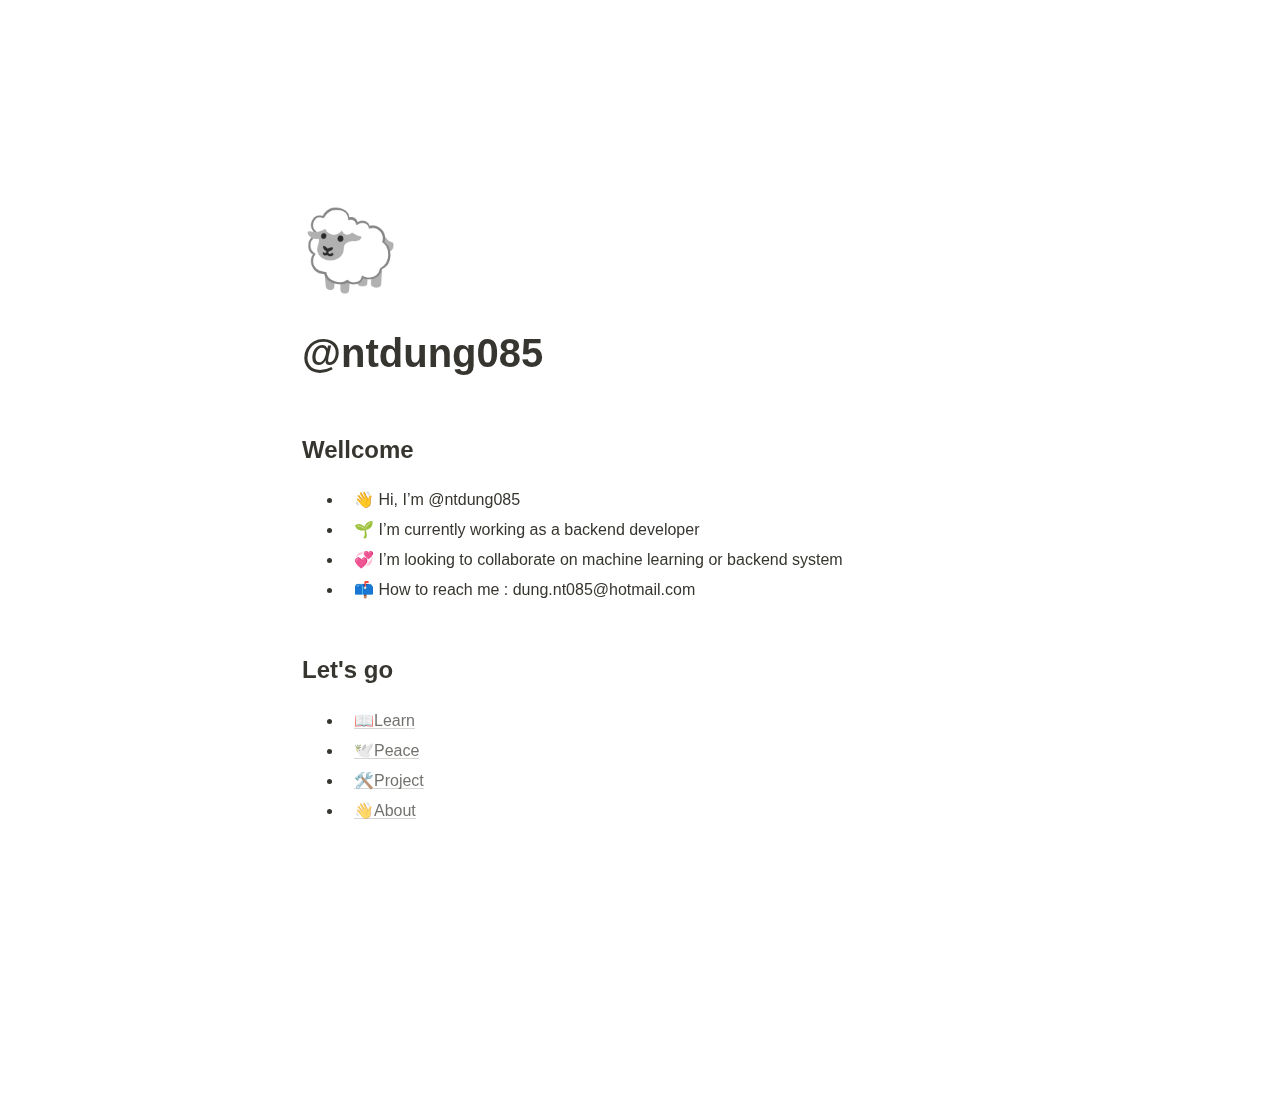
==== index.html @ fe67bcdd "Base project" ====
<!DOCTYPE html>
<html lang="en">

<head>
    <meta charset="utf-8">
    <meta name="viewport" content="width=device-width, initial-scale=1">
    <meta http-equiv="X-UA-Compatible" content="IE=edge">
    <title>ntdung085</title>
    <link rel="stylesheet" href="potion.css">
</head>

<body>
    <header>
        <!-- Top image (optional) -->
        <div class="background" style="background-image: url(https://source.unsplash.com/2800x400)">
        </div>

        <!-- Page icon (optional) -->
        <div class="icon">🐑</div>

        <!-- h1 here becomes the page title (also optional but you better have it) -->
        <h1>@ntdung085</h1>
    </header>
    <div class="content">
        <div class="wellcome">
            <h2>Wellcome</h2>
            <ul>
                <li>👋 Hi, I’m @ntdung085</li>
                <li>🌱 I’m currently working as a backend developer</li>
                <li>💞️ I’m looking to collaborate on machine learning or backend system</li>
                <li>📫 How to reach me : dung.nt085@hotmail.com</li>
            </ul>
        </div>

    </div>
    <footer>
        <div class="sidebar">
            <h2>Let's go</h2>

            <ul>
                <li><a href="learn/learn.html">📖Learn</a></li>
                <li><a href="peace/peace.html">🕊️Peace</a></li>
                <li><a href="project/project.html">🛠️Project</a></li>
                <li><a href="index.html">👋About</a></li>

            </ul>
        </div>
    </footer>

</body>

</html>
---- potion.css ----
*,
*::before,
*::after {
    box-sizing: border-box;
    line-height: 1.5;
    backface-visibility: hidden;
}

:root {
    font-variant-ligatures: common-ligatures;
    text-rendering: optimizeLegibility;
    font-smoothing: antialiased;
    font-family: -apple-system, BlinkMacSystemFont, "Segoe UI", Helvetica, "Apple Color Emoji", Arial, sans-serif, "Segoe UI Emoji", "Segoe UI Symbol";
}

button,
input,
textarea,
label {
    cursor: pointer;
}

[hidden] {
    display: none;
}

::selection {
    background: rgba(219, 45, 161, 0.3);
}

body {
    margin: 0;
    padding-top: 108px;
    color: rgb(55, 53, 47);
    font-size: 16px;
    padding-bottom: 30vh;
}

body > :not(table):not(blockquote):not(img):not(pre):not(main),
main > :not(table):not(blockquote):not(img):not(pre) {
    padding-left: 16px;
    padding-right: 16px;
    margin: 0 auto;
    max-width: 708px;
}

header .icon {
    display: inline-block;
    content: attr(data-icon);
    font-size: 78px;
}

header .background {
    height: 250px;
    position: absolute;
    top: 0;
    left: 0;
    right: 0;
    z-index: -1;
}

header .background + .icon {
    margin-top: 84px;
}

header .background + h1 {
    margin-top: 175px;
}

h1 {
    margin: 0 auto;
    font-weight: 600;
    font-size: 1.875em;
    line-height: 1.3;
    padding-top: 2em;
    padding-bottom: 7px;
}

header h1 {
    margin: 0 auto;
    font-weight: 700;
    line-height: 1.2;
    font-size: 40px;
    padding-bottom: 23px;
    padding-top: 20px;
}

h2 {
    margin: 0 auto;
    font-weight: 600;
    font-size: 1.5em;
    line-height: 1.3;
    padding-top: 1.4em;
    padding-bottom: 4px;
}

h3 {
    margin: 0 auto;
    font-weight: 600;
    font-size: 1.25em;
    line-height: 1.3;
    padding-top: 1em;
    padding-bottom: 4px;
}

p {
    word-break: break-word;
    padding-top: 3px;
    padding-bottom: 3px;
    margin-block-start: 0;
    margin-block-end: 0;
    margin-top: 2px !important;
    margin-bottom: 2px !important;
}

blockquote {
    border-left: 3px solid;
    padding-left: 13px;
    padding-right: 0.9em;
    margin-top: 8px;
    margin-bottom: 4px;
    font-size: 1.2em;
    line-height: 1.5;
    margin-left: auto;
    margin-right: auto;
    max-width: 676px;
}

ol {
    list-style-position: inside; 
    padding-left: 22px !important;
}

ul {
    list-style-position: inside;
    padding-left: 25px !important;
}

li {
    padding-top: 3px;
    padding-bottom: 3px;
}

li::before {
    content: '';
    display: inline;
    padding-left: 5px;
}

hr {
    border: none;
    padding: 2px 0;
    padding-top: 7px;
    border-bottom: 1px solid rgba(55, 53, 47, 0.09);
    max-width: 676px !important;
}

.table-wrapper {
    -webkit-overflow-scrolling: touch;
    overflow-y: scroll;
}

table {
    min-width: 100%;
    font-size: 14px;
    border-collapse: collapse;
    margin-top: 4px;
    border-top: 1px solid rgba(55, 53, 47, 0.16);
    overflow-y: auto;
    margin-bottom: 38px;
}

table caption {
    text-align: left;
    font-weight: 600;
    font-size: 20px;
    line-height: 1.2;
    padding-top: 6px;
    padding-bottom: 9px;
}

td {
    border-bottom: 1px solid rgba(55, 53, 47, 0.16);
    padding: 5px 8px 6px;
    min-width: 100px;
}

td:not(:last-child) {
    border-right: 1px solid rgba(55, 53, 47, 0.16);
}

th {
    text-align: left;
    border-bottom: 1px solid rgba(55, 53, 47, 0.16);
    padding: 5px 8px 6px;
    font-weight: normal;
    color: rgba(55, 53, 47, 0.6);
    min-width: 100px;
}

th:not(:last-child) {
    border-right: 1px solid rgba(55, 53, 47, 0.16);
}

td > [class^='b-'],
th > [class^='b-'] {
    line-height: 1.5;
    border-radius: 3px;
    padding: 0.1em 0.4em;
    white-space: nowrap;
}

code {
    font-family: "SFMono-Regular", Consolas, "Liberation Mono", Menlo, Courier, monospace;
    line-height: normal;
    background: rgba(135,131,120,0.15);
    color: #EB5757;
    border-radius: 3px;
    font-size: 85%;
    padding: 0.2em 0.4em;
}

pre {
    font-family: "SFMono-Regular", Consolas, "Liberation Mono", Menlo, Courier, monospace;
    line-height: normal;
    border-radius: 3px;
    font-size: 85%;
    padding: 30px 16px;
    margin: 16px auto;
    max-width: 676px;
    background: rgb(247, 246, 243) none repeat scroll 0% 0%;
}

a {
    color: inherit;
    opacity: 0.7;
    transition: opacity 100ms ease-in;
    text-decoration: none;
    background: url('data:image/svg+xml;charset=utf8,%3Csvg xmlns="http://www.w3.org/2000/svg" width="1" height="1"%3E%3Crect x="0" y="0" width="1" height="0.3" fill="rgb(55, 53, 47)"/%3E%3C/svg%3E') left bottom repeat-x;
}

a:hover {
    opacity: 1;
}

img {
    display: block;
    margin: 0.5em auto;
    height: auto;
    padding-left: 16px;
    padding-right: 16px;
    max-width: 100%;
}

.c-gray {
    color: rgba(55, 53, 47, 0.6);
}

.b-gray {
    background: rgb(235, 236, 237) none repeat scroll 0% 0%;
}

.c-brown {
    color: rgb(100, 71, 58);
}

.b-brown {
    background: rgb(233, 229, 227) none repeat scroll 0% 0%;
}

.c-orange {
    color: rgb(217, 115, 13);
}

.b-orange {
    background: rgb(250, 235, 221) none repeat scroll 0% 0%;
}

.c-yellow {
    color: rgb(223, 171, 1);
}

.b-yellow {
    background: rgb(251, 243, 219) none repeat scroll 0% 0%;
}

.c-green {
    color: rgb(15, 123, 108);
}

.b-green {
    background: rgb(221, 237, 234) none repeat scroll 0% 0%;
}

.c-blue {
    color: rgb(11, 110, 153);
}

.b-blue {
    background: rgb(221, 235, 241) none repeat scroll 0% 0%;
}

.c-purple {
    color: rgb(105, 64, 165);
}

.b-purple {
    background: rgb(234, 228, 242) none repeat scroll 0% 0%;
}

.c-pink {
    color: rgb(173, 26, 114);
}

.b-pink {
    background: rgb(244, 223, 235) none repeat scroll 0% 0%;
}

.c-red {
    color: rgb(224, 62, 62);
}

.b-red {
    background: rgb(251, 228, 228) none repeat scroll 0% 0%;
}
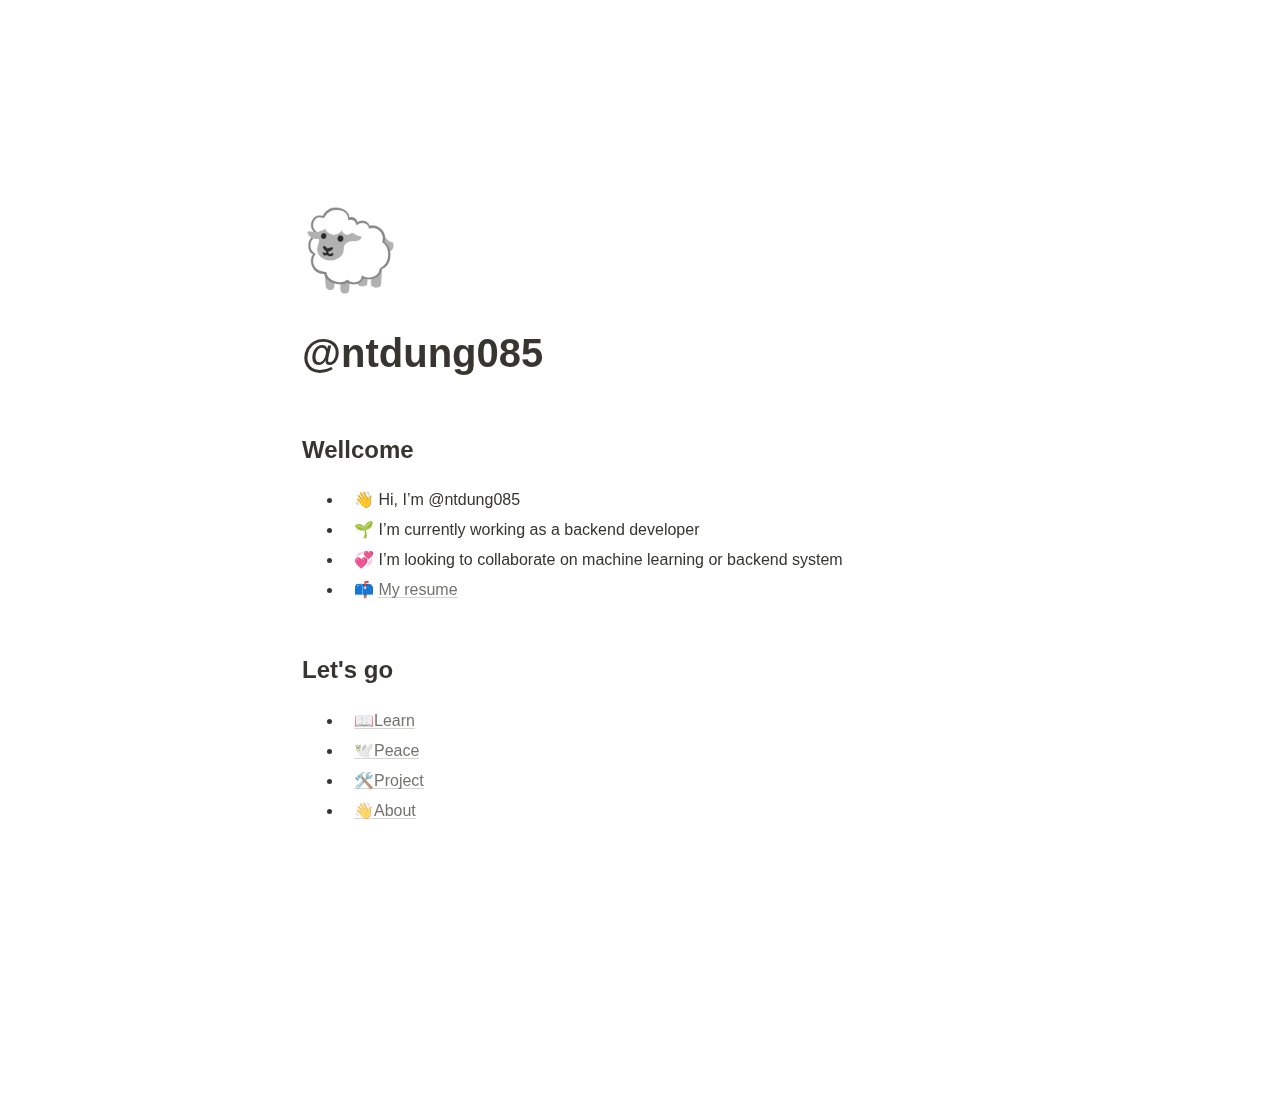
==== commit 9fadab97: "Update resume" ====
--- a/index.html
+++ b/index.html
@@ -28,7 +28,7 @@
                 <li>👋 Hi, I’m @ntdung085</li>
                 <li>🌱 I’m currently working as a backend developer</li>
                 <li>💞️ I’m looking to collaborate on machine learning or backend system</li>
-                <li>📫 How to reach me : dung.nt085@hotmail.com</li>
+                <li>📫 <a href="https://www.overleaf.com/project/645fc065ff8b94eed293f44e">My resume</a></li>
             </ul>
         </div>
 
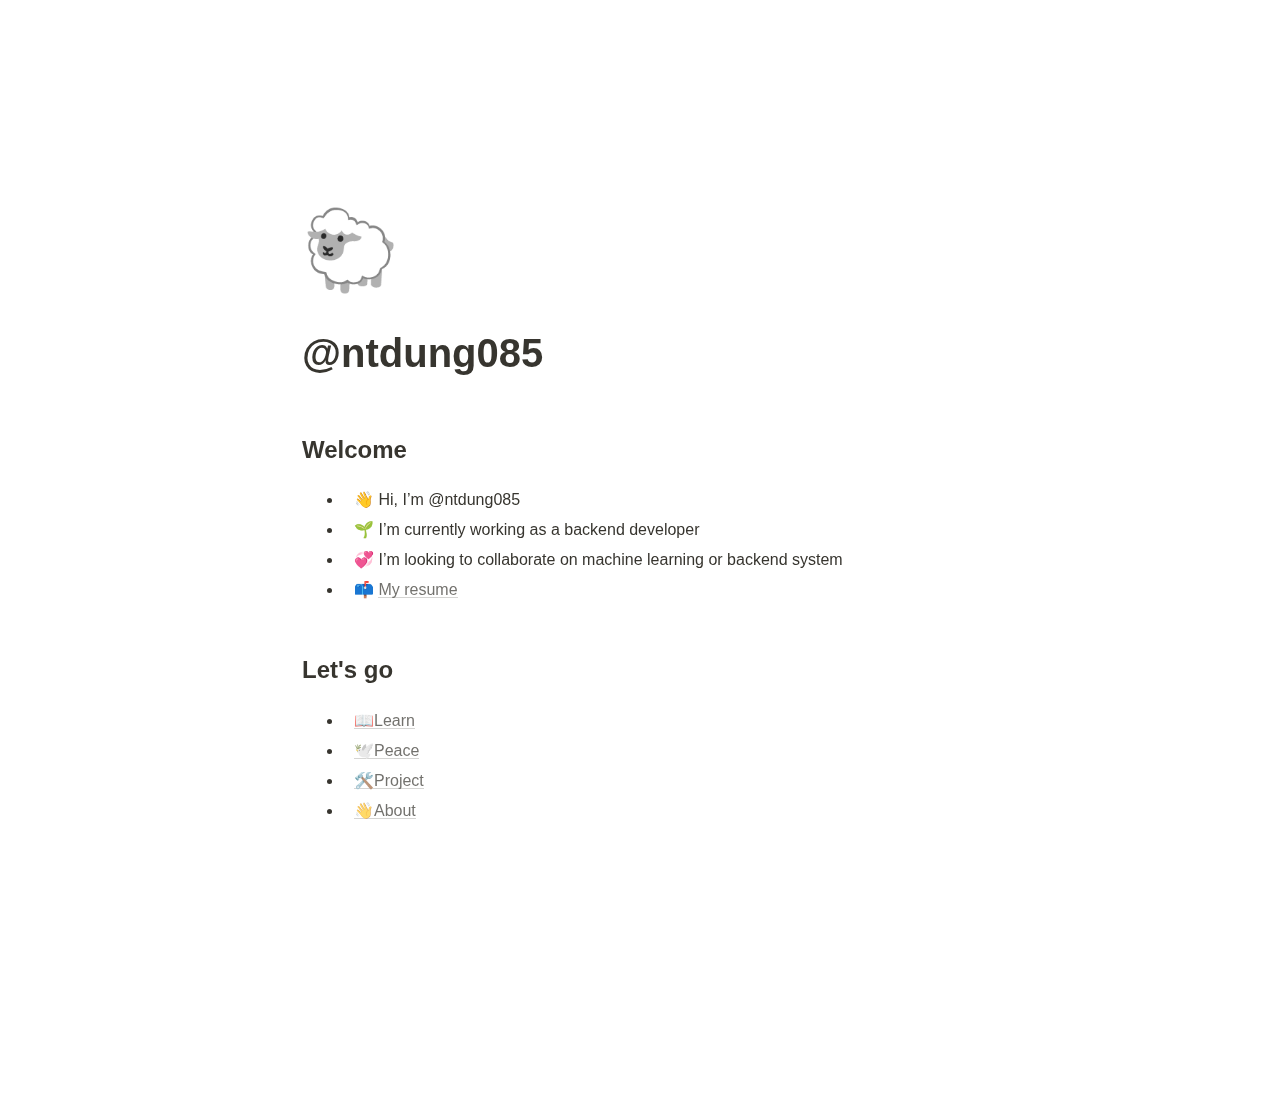
==== commit 644bf9ba: "Update resume" ====
--- a/index.html
+++ b/index.html
@@ -23,7 +23,7 @@
     </header>
     <div class="content">
         <div class="wellcome">
-            <h2>Wellcome</h2>
+            <h2>Welcome</h2>
             <ul>
                 <li>👋 Hi, I’m @ntdung085</li>
                 <li>🌱 I’m currently working as a backend developer</li>
